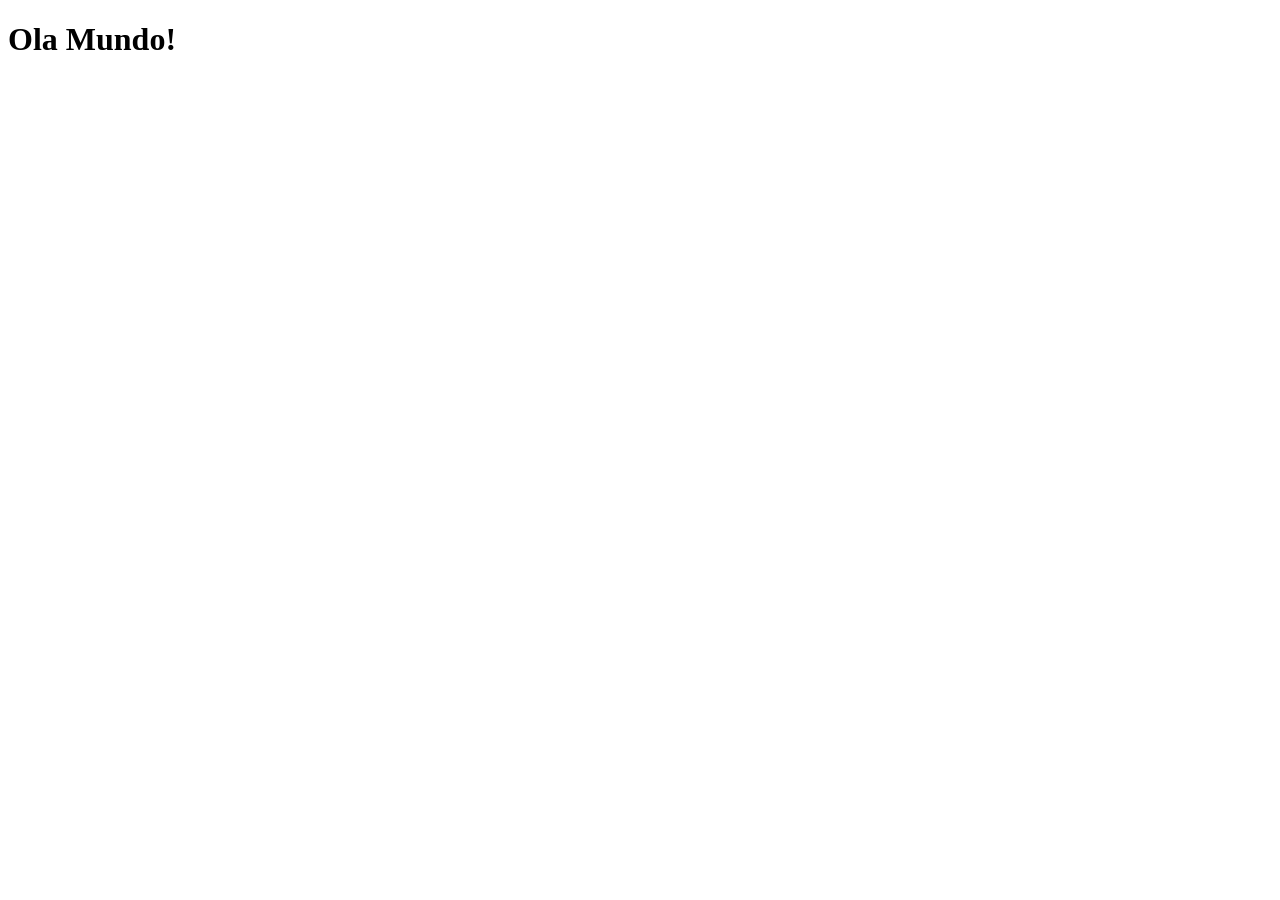
==== index.html @ 5b35ac76 "criei a pagina principal" ====
<!DOCTYPE html>
<html lang="pt-br">
<head>
    <meta charset="UTF-8">
    <meta name="viewport" content="width=device-width, initial-scale=1.0">
    <link rel="shortcut icon" href="favicon.ico" type="image/x-icon">
    <title>Projeto Redes Sociais</title>
</head>
<body>
   <h1>Ola Mundo!</h1> 
</body>
</html>
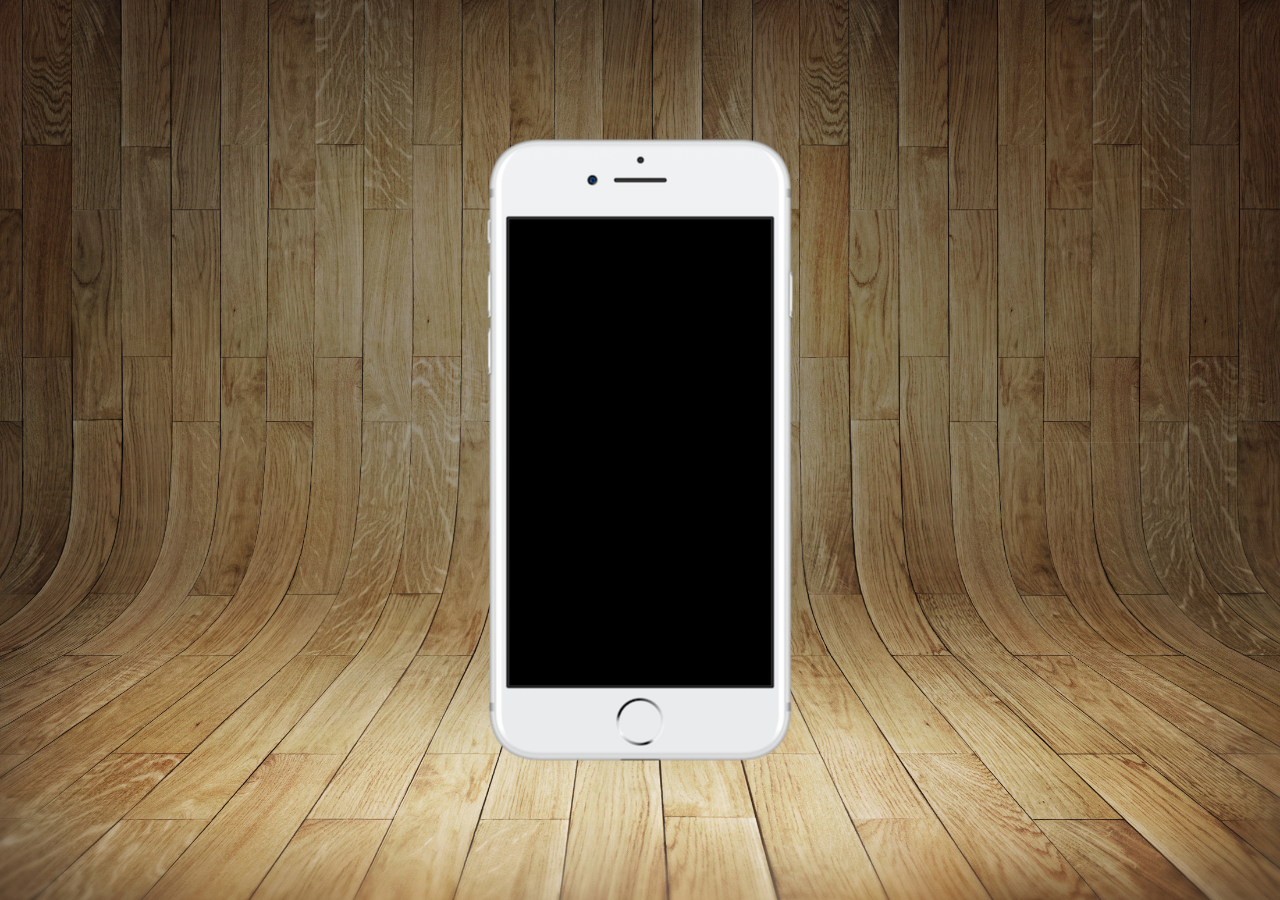
==== commit cb17ac02: "criando os estilos" ====
--- a/index.html
+++ b/index.html
@@ -4,9 +4,17 @@
     <meta charset="UTF-8">
     <meta name="viewport" content="width=device-width, initial-scale=1.0">
     <link rel="shortcut icon" href="favicon.ico" type="image/x-icon">
+    <link rel="stylesheet" href="./estilos/style.css">
     <title>Projeto Redes Sociais</title>
 </head>
 <body>
-   <h1>Ola Mundo!</h1> 
+    <main>
+        <section id="telefone">
+
+        </section>
+        <section id="redes-sociais">
+
+        </section>
+    </main>
 </body>
 </html>
--- a/estilos/style.css
+++ b/estilos/style.css
@@ -0,0 +1,39 @@
+@charset "UTF-8";
+
+*
+{
+    margin: 0px;
+    padding: 0px;
+    font-family: Arial, Helvetica, sans-serif;
+}
+
+html, body
+{
+    height: 100vh;
+    width: 100vw;
+    background-color: black;
+}
+
+body
+{
+    background: url(../imagens/fundo-madeira.jpg) no-repeat top center;
+    background-size: cover;
+    background-attachment: fixed;
+}
+
+main
+{
+    height: 100vh;
+    position: relative;
+}
+
+section#telefone
+{
+    top: 50%;
+    left: 50%;
+    transform: translate(-50%, -50%);
+    height: 627px;
+    width: 311px;
+    position: absolute;
+    background: url(../imagens/frame-iphone.png) no-repeat;
+}
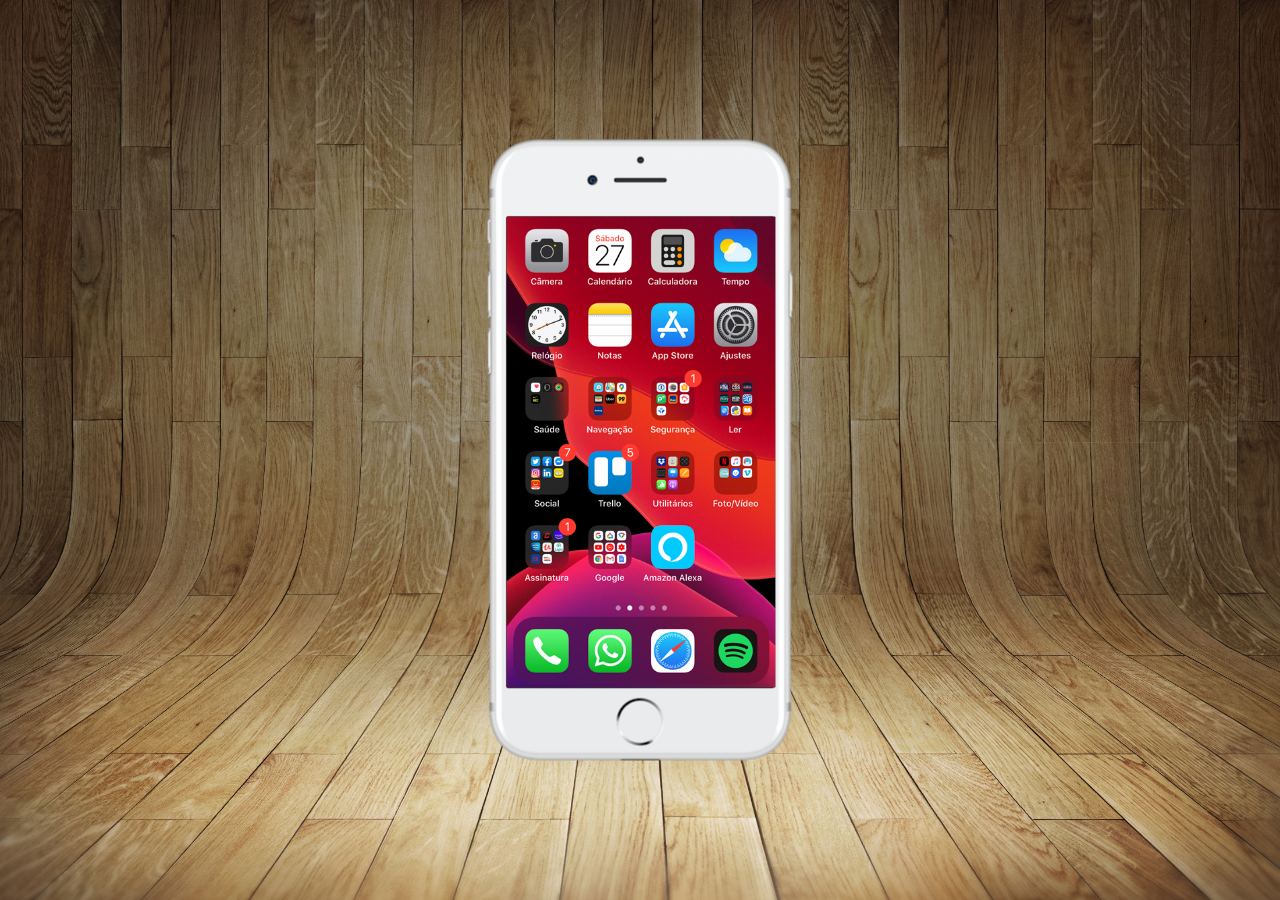
==== commit 573b6c02: "criei a tela home" ====
--- a/index.html
+++ b/index.html
@@ -10,8 +10,8 @@
 <body>
     <main>
         <section id="telefone">
-
-        </section>
+            <iframe src="home.html" name="tela" id="tela" frameborder="0"></iframe>
+        </section>          
         <section id="redes-sociais">
 
         </section>
--- a/estilos/style.css
+++ b/estilos/style.css
@@ -36,4 +36,13 @@
     width: 311px;
     position: absolute;
     background: url(../imagens/frame-iphone.png) no-repeat;
+}
+
+iframe#tela
+{
+    position: relative;
+    top: 80px;
+    left: 22px;
+    width: 269px;
+    height: 471px;
 }
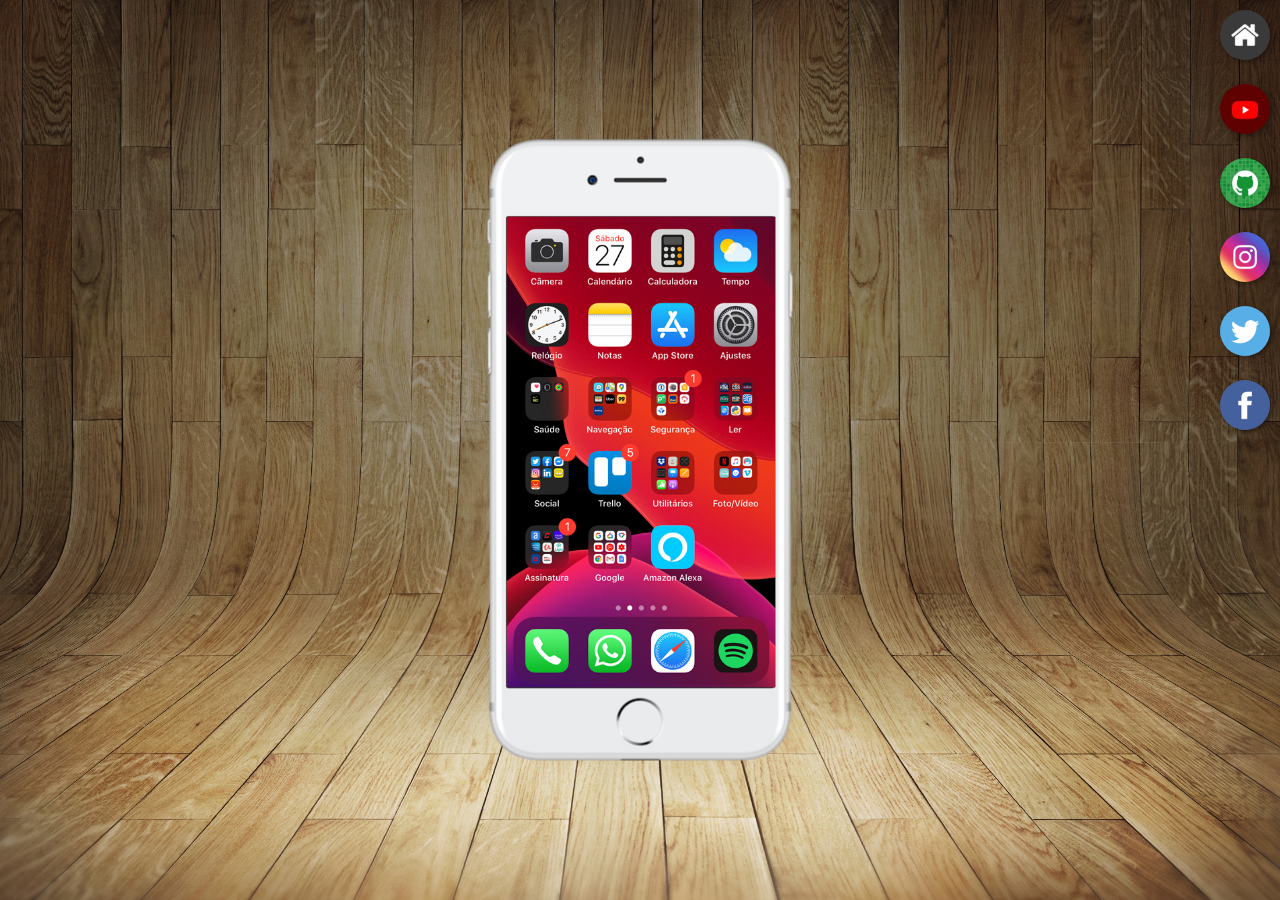
==== commit ee45a04d: "criei botões na lateral" ====
--- a/index.html
+++ b/index.html
@@ -10,10 +10,17 @@
 <body>
     <main>
         <section id="telefone">
-            <iframe src="home.html" name="tela" id="tela" frameborder="0"></iframe>
+            <iframe src="home.html" name="tela" id="tela" frameborder="0">
+                Seu navegador não é compatível com isso.
+            </iframe>
         </section>          
         <section id="redes-sociais">
-
+            <a href="#" target="tela"><img src="./imagens/logo-home.jpg" alt="Home"></a><br>
+            <a href="#" target="tela"><img src="./imagens/logo-youtube.jpg" alt="Youtube"></a><br>
+            <a href="#" target="tela"><img src="./imagens/logo-github.jpg" alt="GitHub"></a><br>
+            <a href="#" target="tela"><img src="./imagens/logo-instagram.jpg" alt="Instagram"></a><br>
+            <a href="#" target="tela"><img src="./imagens/logo-twitter.jpg" alt="Twitter"></a><br>
+            <a href="#" target="tela"><img src="./imagens/logo-facebook.jpg" alt="Facebook"></a>
         </section>
     </main>
 </body>
--- a/estilos/style.css
+++ b/estilos/style.css
@@ -45,4 +45,26 @@
     left: 22px;
     width: 269px;
     height: 471px;
+}
+
+section#redes-sociais
+{
+    text-align: right;
+}
+
+section#redes-sociais img
+{
+    width: 50px;
+    margin: 10px;
+    border-radius: 50%;
+    box-shadow: 2px 2px 5px rgba(0, 0, 0, 0.400);
+    box-sizing: border-box;
+}
+
+section#redes-sociais img:hover
+{
+    border: 2px solid rgba(255, 255, 255, 0.637);
+    transform: translate(-3px, -3px);
+    box-shadow: 5px 5px 10px rgba(0, 0, 0, 0.625);
+    transition: transform .5s, border 1s;
 }
